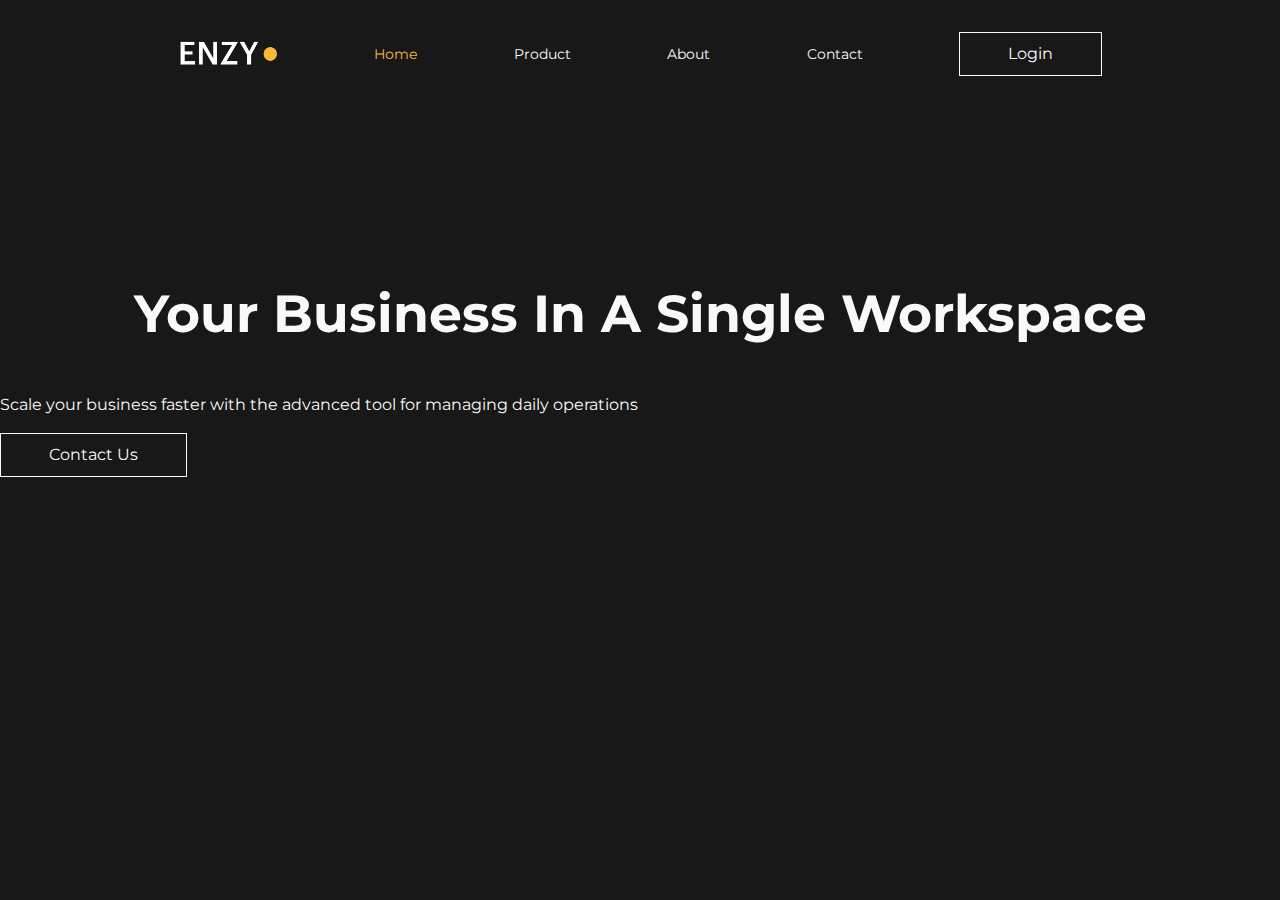
==== about.html @ 22eb61be "Restructure" ====
<!DOCTYPE html>
<html class="no-js" lang="">
  <head>
    <meta charset="utf-8" />
    <title>ENZY Product Showcase Part 2</title>
    <meta
      name="description"
      content="The Best Product that you have ever seen. Buy now for 40 Bitcoins from Elon Musk."
    />
    <meta name="viewport" content="width=device-width, initial-scale=1" />

    <meta property="og:title" content="" />
    <meta property="og:type" content="" />
    <meta property="og:url" content="" />
    <meta property="og:image" content="" />

    <link rel="manifest" href="site.webmanifest" />
    <link rel="apple-touch-icon" href="icon.png" />
    <!-- Place favicon.ico in the root directory -->

    <link rel="stylesheet" href="css/normalize.css" />
    <link rel="stylesheet" href="css/main.css" />
    <link rel="stylesheet" href="css/enzy.css" />
  </head>
  
  <body>
    <div class="nav-container flex">
        <div class="nav flex">
          <a><img class="logo" src="./img/logo.png" /></a>
          <a href="./index.html" class="active">Home</a>
          <a>Product</a>
          <a>About</a>
          <a>Contact</a>
          <button>Login</button>
        </div>
    </div>
    <div>
        <div>
          <h2>Your Business In A Single Workspace</h2>
        </div>
        <div>
          <p>Scale your business faster with the advanced tool for managing daily operations</p>
        </div>
        <div>
          <button>Contact Us</button>
    </div>
  </body>
---- css/main.css ----
/*! HTML5 Boilerplate v8.0.0 | MIT License | https://html5boilerplate.com/ */

/* main.css 2.1.0 | MIT License | https://github.com/h5bp/main.css#readme */
/*
 * What follows is the result of much research on cross-browser styling.
 * Credit left inline and big thanks to Nicolas Gallagher, Jonathan Neal,
 * Kroc Camen, and the H5BP dev community and team.
 */

/* ==========================================================================
   Base styles: opinionated defaults
   ========================================================================== */

html {
  color: #222;
  font-size: 1em;
  line-height: 1.4;
}

/*
 * Remove text-shadow in selection highlight:
 * https://twitter.com/miketaylr/status/12228805301
 *
 * Vendor-prefixed and regular ::selection selectors cannot be combined:
 * https://stackoverflow.com/a/16982510/7133471
 *
 * Customize the background color to match your design.
 */

::-moz-selection {
  background: #b3d4fc;
  text-shadow: none;
}

::selection {
  background: #b3d4fc;
  text-shadow: none;
}

/*
 * A better looking default horizontal rule
 */

hr {
  display: block;
  height: 1px;
  border: 0;
  border-top: 1px solid #ccc;
  margin: 1em 0;
  padding: 0;
}

/*
 * Remove the gap between audio, canvas, iframes,
 * images, videos and the bottom of their containers:
 * https://github.com/h5bp/html5-boilerplate/issues/440
 */

audio,
canvas,
iframe,
img,
svg,
video {
  vertical-align: middle;
}

/*
 * Remove default fieldset styles.
 */

fieldset {
  border: 0;
  margin: 0;
  padding: 0;
}

/*
 * Allow only vertical resizing of textareas.
 */

textarea {
  resize: vertical;
}

/* ==========================================================================
   Author's custom styles
   ========================================================================== */

/* ==========================================================================
   Helper classes
   ========================================================================== */

/*
 * Hide visually and from screen readers
 */

.hidden,
[hidden] {
  display: none !important;
}

/*
 * Hide only visually, but have it available for screen readers:
 * https://snook.ca/archives/html_and_css/hiding-content-for-accessibility
 *
 * 1. For long content, line feeds are not interpreted as spaces and small width
 *    causes content to wrap 1 word per line:
 *    https://medium.com/@jessebeach/beware-smushed-off-screen-accessible-text-5952a4c2cbfe
 */

.sr-only {
  border: 0;
  clip: rect(0, 0, 0, 0);
  height: 1px;
  margin: -1px;
  overflow: hidden;
  padding: 0;
  position: absolute;
  white-space: nowrap;
  width: 1px;
  /* 1 */
}

/*
 * Extends the .sr-only class to allow the element
 * to be focusable when navigated to via the keyboard:
 * https://www.drupal.org/node/897638
 */

.sr-only.focusable:active,
.sr-only.focusable:focus {
  clip: auto;
  height: auto;
  margin: 0;
  overflow: visible;
  position: static;
  white-space: inherit;
  width: auto;
}

/*
 * Hide visually and from screen readers, but maintain layout
 */

.invisible {
  visibility: hidden;
}

/*
 * Clearfix: contain floats
 *
 * For modern browsers
 * 1. The space content is one way to avoid an Opera bug when the
 *    `contenteditable` attribute is included anywhere else in the document.
 *    Otherwise it causes space to appear at the top and bottom of elements
 *    that receive the `clearfix` class.
 * 2. The use of `table` rather than `block` is only necessary if using
 *    `:before` to contain the top-margins of child elements.
 */

.clearfix::before,
.clearfix::after {
  content: " ";
  display: table;
}

.clearfix::after {
  clear: both;
}

/* ==========================================================================
   EXAMPLE Media Queries for Responsive Design.
   These examples override the primary ('mobile first') styles.
   Modify as content requires.
   ========================================================================== */

@media only screen and (min-width: 35em) {
  /* Style adjustments for viewports that meet the condition */
}

@media print,
  (-webkit-min-device-pixel-ratio: 1.25),
  (min-resolution: 1.25dppx),
  (min-resolution: 120dpi) {
  /* Style adjustments for high resolution devices */
}

/* ==========================================================================
   Print styles.
   Inlined to avoid the additional HTTP request:
   https://www.phpied.com/delay-loading-your-print-css/
   ========================================================================== */

@media print {
  *,
  *::before,
  *::after {
    background: #fff !important;
    color: #000 !important;
    /* Black prints faster */
    box-shadow: none !important;
    text-shadow: none !important;
  }

  a,
  a:visited {
    text-decoration: underline;
  }

  a[href]::after {
    content: " (" attr(href) ")";
  }

  abbr[title]::after {
    content: " (" attr(title) ")";
  }

  /*
   * Don't show links that are fragment identifiers,
   * or use the `javascript:` pseudo protocol
   */
  a[href^="#"]::after,
  a[href^="javascript:"]::after {
    content: "";
  }

  pre {
    white-space: pre-wrap !important;
  }

  pre,
  blockquote {
    border: 1px solid #999;
    page-break-inside: avoid;
  }

  /*
   * Printing Tables:
   * https://web.archive.org/web/20180815150934/http://css-discuss.incutio.com/wiki/Printing_Tables
   */
  thead {
    display: table-header-group;
  }

  tr,
  img {
    page-break-inside: avoid;
  }

  p,
  h2,
  h3 {
    orphans: 3;
    widows: 3;
  }

  h2,
  h3 {
    page-break-after: avoid;
  }
}
---- css/enzy.css ----
@import url("https://fonts.googleapis.com/css2?family=Montserrat:wght@500;600;700&display=swap");

:root {
  /* GRAY SCALE*/
  --gray-800: #343a40;
  --gray-700: #495057;
  --gray-600: #6c757d;
  --gray-500: #adb5bd;
  --gray-400: #ced4da;
  --gray-300: #dee2e6;
  --gray-200: #e9ecef;
  --gray-100: #f8f9fa;
  --primary: #fbb936;
  --background: #181818;
}
html {
  font-family: "Montserrat", sans-serif;
}
body {
  background: var(--background);
  color: var(--gray-100);
}
button {
  padding: 0.75em 3em;
  background: transparent;
  border: solid 1px var(--gray-100);
  color: var(--gray-100);
  cursor: pointer;
  transition: ease 1s;
}
a:-webkit-any-link {
  color: var(--gray-100);
  text-decoration: none;
}
button:hover {
  color: var(--primary);
  border-color: var(--primary);
}
h2 {
  text-align: center;
  font-size: 52px;
  margin-top: 170px;
}
a {
  font-size: 0.9em;
}
a.active {
  color: var(--primary);
}
.fixed-container {
  max-width: 925px;
}
.flex {
  display: flex;
}
.vertical {
  flex-direction: column;
}
.justify-center {
  justify-content: center;
}
.logo {
  max-width: 100px;
}
.nav-container {
  justify-content: center;
  padding: 2em 1em;
}
.nav {
  max-width: 925px;
  flex: 1;
  justify-content: space-between;
  align-items: center;
}
/* Hero */
.hero-container {
  margin: auto;
  text-align: center;
  max-width: 800px;
  margin-bottom: 5em;
}
.hero-container h1 {
  font-size: 80px;
  line-height: 1.1em;
}
.hero-container p {
  color: var(--gray-200);
  font-weight: 500;
}
.cta-buttons {
  margin: auto;
  margin-top: 4em;
  justify-content: space-around;
  max-width: 600px;
}
button.primary {
  background-color: var(--primary);
  color: var(--gray-100);
  border-color: var(--primary);
}
img.landing {
  max-width: 100%;
  margin-bottom: 100px;
}
.landing-flair {
  position: relative;
}

.overlay {
  position: absolute;
  height: 600px;
  width: 100%;
  position: absolute;
  bottom: 0px;
  left: 0px;
  background-image: linear-gradient(0deg, #060606, transparent);
}
/* FEATURES */
.features-container {
  margin: auto;
  text-align: center;
  max-width: 1400px;
  max-height: 980px;
  margin-top: 2em;
}
.features-container h2 {
  font-size: 52px;
  font-weight: 300;
  margin-top: 250px;
}
.features-container p {
  color: var(--gray-200);
  font-weight: 300;
  font-size: 20px;
  line-height: 30px;
  display: flex;
  flex-direction: column;
}
.features-container h3 {
  font-size: 20px;
  display: flex;
  flex-direction: column;
}
.features-box {
  max-width: 1105px;
  max-height: 759px;
  margin: auto;
  margin-top: 100px;
  text-align: center;
  display: flex;
}
/* CONTENTS */
.contents-container {
  margin: auto;
  max-width: 950px;
  max-height: 830px;
  text-align: center;
}
.contents-container h2 {
  font-size: 52px;
  font-weight: 300;
  margin-top: 200px;
}
.contents-container p {
  color: var(--gray-200);
  font-weight: 300;
  font-size: 20px;
  line-height: 30px;
}
.contents-container img {
  margin-left: -45px;
}
.gallery-box {
  margin: auto;
  max-width: 1050px;
  max-height: 900px;
  text-align: center;
}
.gallery-box h2 {
  font-size: 52px;
  font-weight: 300px;
  margin-top: 200px;
}
.gallery-box p {
  color: var(--gray-200);
  font-weight: 300;
  font-size: 20px;
  line-height: 30px;
}
.cards {
  margin-left: -60px;
}
.partners-container {
  max-width: 1400px;
  max-height: 450px;
  text-align: center;
  margin: auto;
  margin-top: 275px;
}
.partners-container h2 {
  font-size: 52px;
  font-weight: 300px;
}
.partners-container p {
  color: var(--gray-200);
  font-weight: 300;
  font-size: 20px;
  line-height: 30px;
}
.band-img {
  margin-top: 100px;
}
.button-center {
  position: relative;
  margin: 100px 860px;
}
.designer {
  max-width: 923px;
  display: flex;
  margin: auto;
  flex-direction: column;
}
.row {
  margin-bottom: 30px;
  display: flex;
}
.row p {
  font-size: 16px;
  line-height: 24px;
}
.info {
  border: solid 1px var(--gray-600);
  box-sizing: border-box;
  border-radius: 10px;
  background-color: transparent;
  margin-top: 30px;
  padding: 2em;
  flex: 1;
  margin-right: 2em;
}

.info img {
  height: 50px;
  width: 50px;
}
.grey-box {
  display: flex;
  flex-direction: row;
  align-items: center;
  position: static;
  height: 370px;
  width: 1300px;
  max-width: 1300px;
  max-height: 390px;
  background-color: #343a40;
  border: solid 1px var(--background);
  border-radius: 20px;
  margin: 300px 350px;
}
.grey-box button {
  margin-left: 100px;
  margin-bottom: 170px;
}

.contact {
  width: 1050px;
  height: 223px;
  max-width: 1050px;
  max-height: 223px;
  margin-left: 400px;
  display: flex;
  flex-direction: row;
  justify-content: space-between;
  align-items: flex-start;
}
.contact-list {
  max-width: 121px;
  max-height: 223px;
  display: flex;
  flex-direction: column;
  align-items: flex-start;
  justify-content: space-between;
  margin: 0px 50px;
}
.contact-list h4 {
  display: flex;
  flex-direction: row;
  justify-content: space-between;
}
.contact-list a {
  display: flex;
  flex-direction: row;
  margin-top: 20px;
}
.location {
  justify-content: space-between;
}
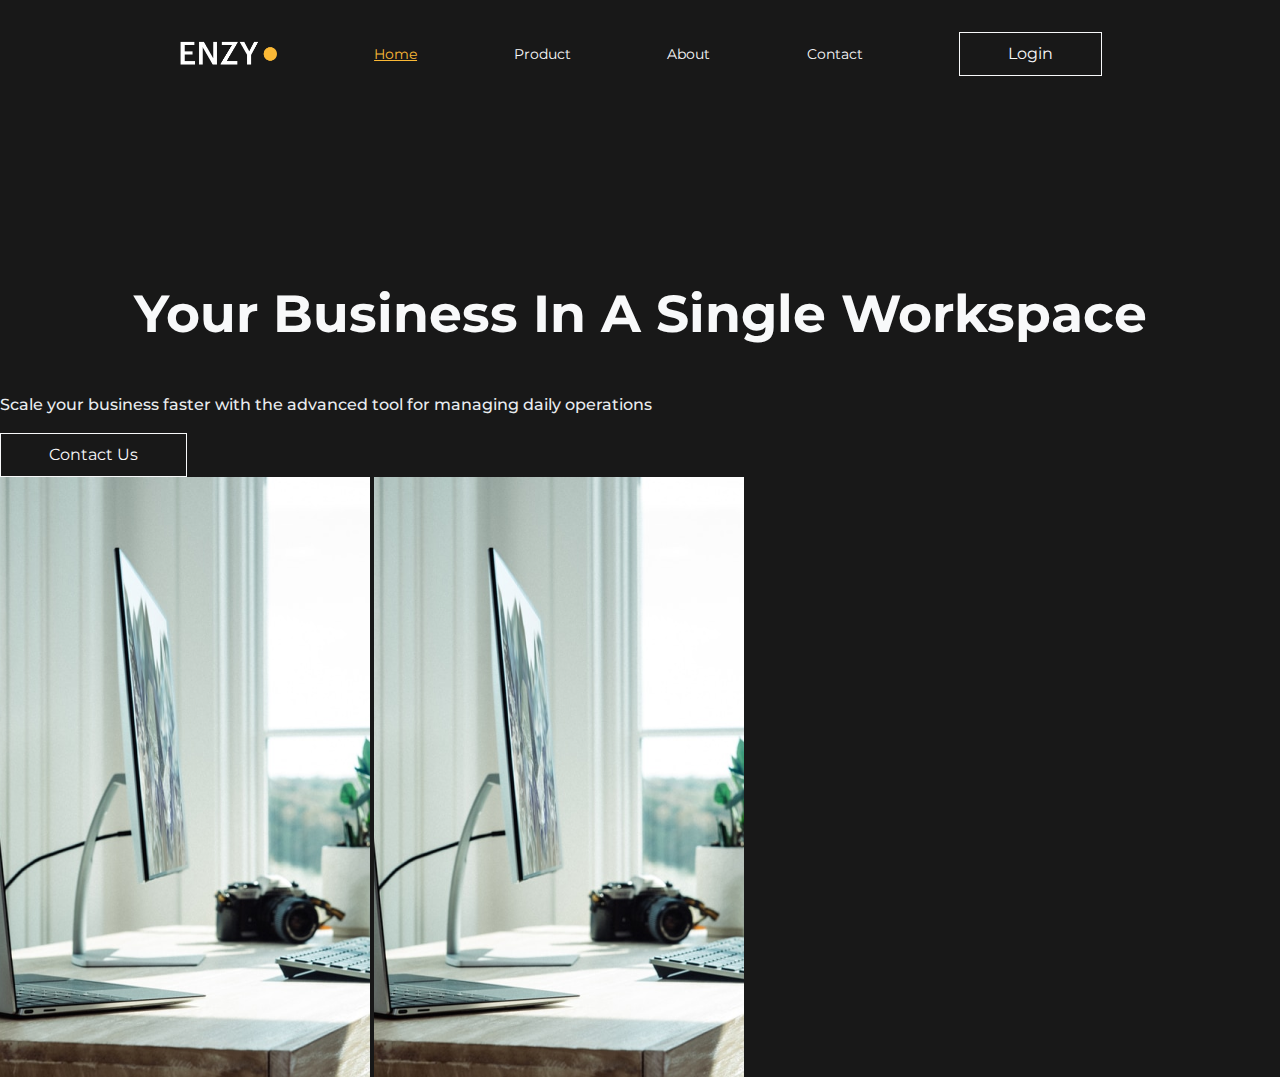
==== commit 8feeb27b: "moving on up" ====
--- a/about.html
+++ b/about.html
@@ -43,5 +43,8 @@
         </div>
         <div>
           <button>Contact Us</button>
+        </div>
+        <img src="./img/Rectangle 240.png">
+        <img src="./img/Rectangle 240.png">
     </div>
   </body>--- a/css/enzy.css
+++ b/css/enzy.css
@@ -10,6 +10,7 @@
   --gray-300: #dee2e6;
   --gray-200: #e9ecef;
   --gray-100: #f8f9fa;
+
   --primary: #fbb936;
   --background: #181818;
 }
@@ -28,10 +29,6 @@
   cursor: pointer;
   transition: ease 1s;
 }
-a:-webkit-any-link {
-  color: var(--gray-100);
-  text-decoration: none;
-}
 button:hover {
   color: var(--primary);
   border-color: var(--primary);
@@ -40,6 +37,7 @@
   text-align: center;
   font-size: 52px;
   margin-top: 170px;
+
 }
 a {
   font-size: 0.9em;
@@ -72,7 +70,7 @@
   justify-content: space-between;
   align-items: center;
 }
-/* Hero */
+
 .hero-container {
   margin: auto;
   text-align: center;
@@ -100,28 +98,23 @@
 }
 img.landing {
   max-width: 100%;
-  margin-bottom: 100px;
-}
-.landing-flair {
-  position: relative;
-}
-
+}
 .overlay {
   position: absolute;
-  height: 600px;
+  height: 300px;
   width: 100%;
   position: absolute;
-  bottom: 0px;
+  bottom: -750px;
   left: 0px;
   background-image: linear-gradient(0deg, #060606, transparent);
 }
-/* FEATURES */
 .features-container {
   margin: auto;
   text-align: center;
   max-width: 1400px;
   max-height: 980px;
   margin-top: 2em;
+  
 }
 .features-container h2 {
   font-size: 52px;
@@ -136,27 +129,28 @@
   display: flex;
   flex-direction: column;
 }
-.features-container h3 {
+.features-container h3{
   font-size: 20px;
   display: flex;
   flex-direction: column;
-}
-.features-box {
+
+  }
+.features-box{
   max-width: 1105px;
   max-height: 759px;
   margin: auto;
   margin-top: 100px;
   text-align: center;
   display: flex;
-}
-/* CONTENTS */
-.contents-container {
+
+}
+.contents-container{
   margin: auto;
   max-width: 950px;
   max-height: 830px;
-  text-align: center;
-}
-.contents-container h2 {
+text-align: center;
+}
+.contents-container h2{
   font-size: 52px;
   font-weight: 300;
   margin-top: 200px;
@@ -168,18 +162,20 @@
   line-height: 30px;
 }
 .contents-container img {
-  margin-left: -45px;
+margin-left: -45px;
 }
 .gallery-box {
   margin: auto;
   max-width: 1050px;
   max-height: 900px;
   text-align: center;
+
 }
 .gallery-box h2 {
   font-size: 52px;
   font-weight: 300px;
   margin-top: 200px;
+
 }
 .gallery-box p {
   color: var(--gray-200);
@@ -213,32 +209,45 @@
 .button-center {
   position: relative;
   margin: 100px 860px;
+
 }
 .designer {
-  max-width: 923px;
-  display: flex;
-  margin: auto;
-  flex-direction: column;
-}
-.row {
+  width: 883px;
+  display: flex;
+  flex-direction: row;
+  justify-content: space-between;
+  margin-top: 100px;
+  margin-left: 530px;
+}
+.card {
+  width: 430px;
+  height: 652px;
   margin-bottom: 30px;
-  display: flex;
-}
-.row p {
+
+}0
+.card p {
   font-size: 16px;
   line-height: 24px;
 }
 .info {
+  width: 430px;
+  height: 328px;
   border: solid 1px var(--gray-600);
   box-sizing: border-box;
   border-radius: 10px;
   background-color: transparent;
   margin-top: 30px;
-  padding: 2em;
-  flex: 1;
-  margin-right: 2em;
-}
-
+ 
+}
+.info-two {
+  width: 430px;
+  height: 300px;
+  border: solid 1px var(--gray-600);
+  box-sizing: border-box;
+  border-radius: 10px;
+  background-color: transparent;
+  margin-top: 30px;
+}
 .info img {
   height: 50px;
   width: 50px;
@@ -256,12 +265,16 @@
   border: solid 1px var(--background);
   border-radius: 20px;
   margin: 300px 350px;
+  
 }
 .grey-box button {
   margin-left: 100px;
   margin-bottom: 170px;
-}
-
+  
+}
+.grey-box img {
+
+}
 .contact {
   width: 1050px;
   height: 223px;
@@ -272,6 +285,8 @@
   flex-direction: row;
   justify-content: space-between;
   align-items: flex-start;
+  
+
 }
 .contact-list {
   max-width: 121px;
@@ -286,6 +301,7 @@
   display: flex;
   flex-direction: row;
   justify-content: space-between;
+
 }
 .contact-list a {
   display: flex;
@@ -294,4 +310,18 @@
 }
 .location {
   justify-content: space-between;
-}
+
+}
+
+/********** second page *********************************/
+
+p {
+  color: var(--gray-200);
+  font-weight: 500;
+}
+.top-container {
+  max-width: 690px;
+
+}
+  
+
